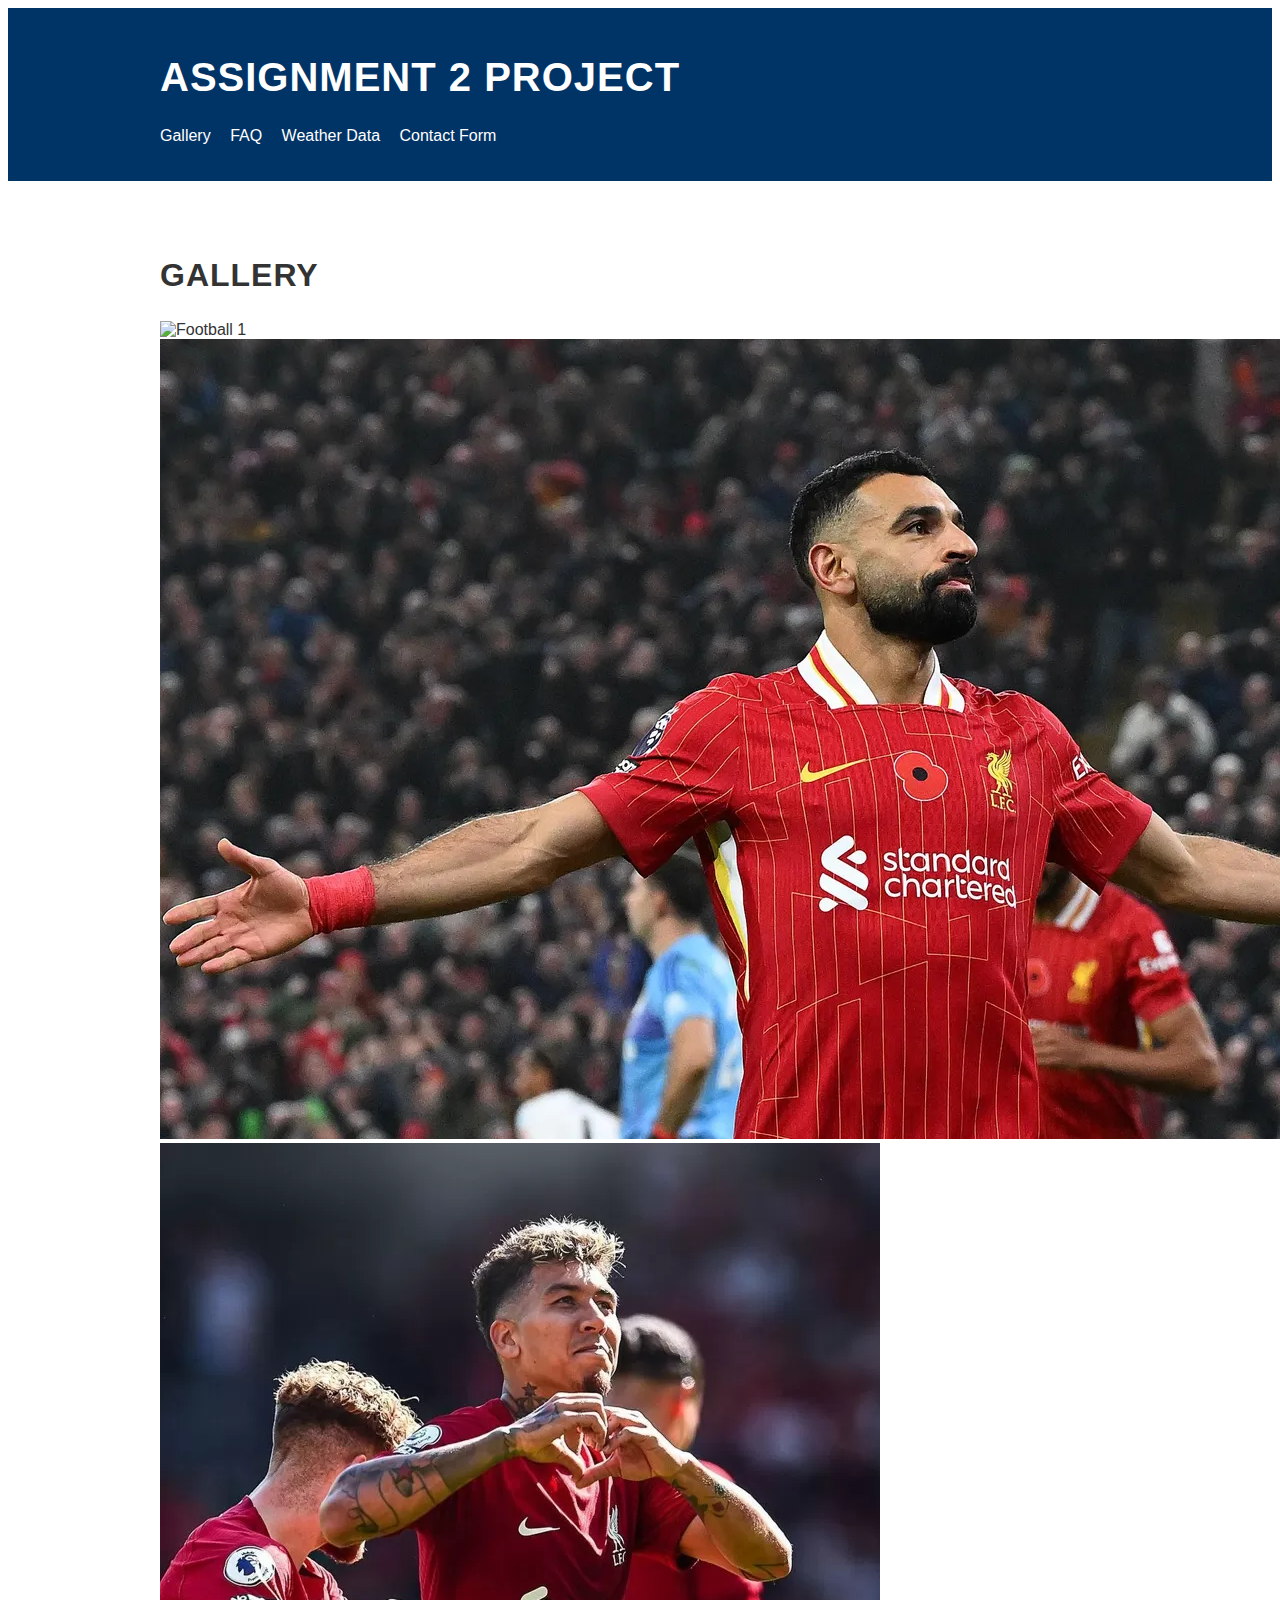
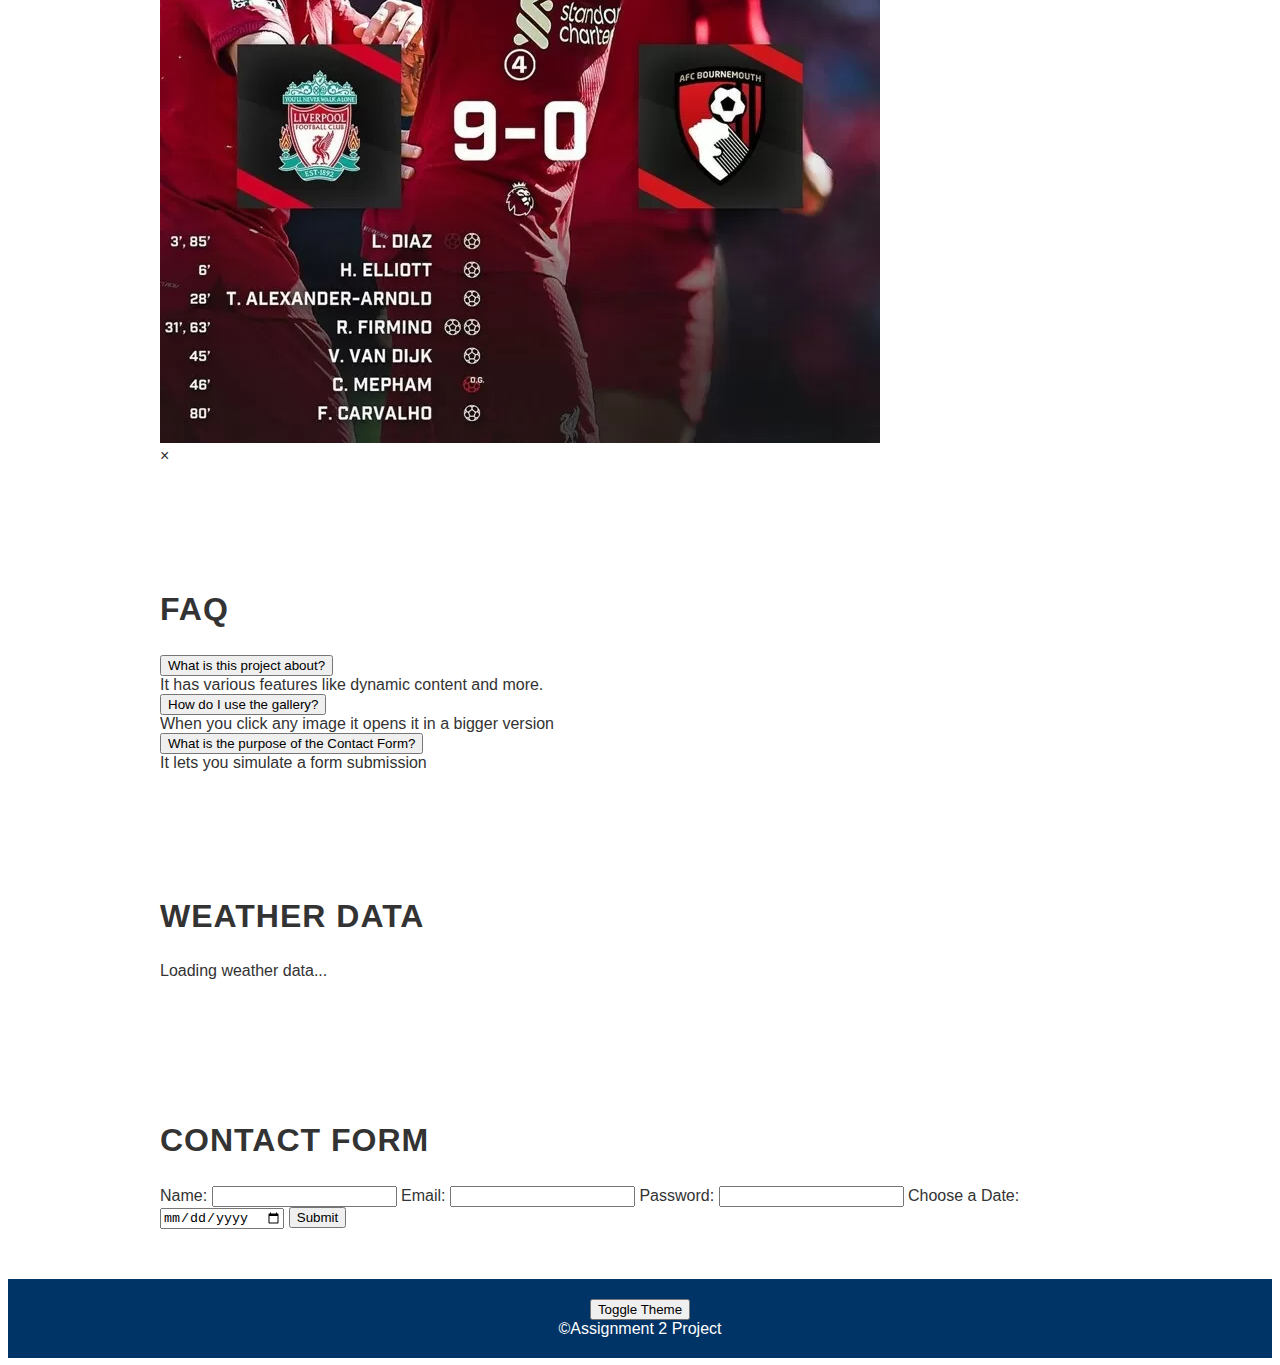
==== index.html @ 92aefbdb "Remove embedded repository Assignment3WEB" ====
<!DOCTYPE html>
<html lang="en">
<head>
    <meta charset="UTF-8">
    <meta name="viewport" content="width=device-width, initial-scale=1.0">
    <title>Assignment 2 - Complete</title>
    <link rel="stylesheet" href="styles.css">
    <link rel="stylesheet" href="https://cdnjs.cloudflare.com/ajax/libs/toastr.js/latest/toastr.min.css">
    <script src="https://code.jquery.com/jquery-3.6.0.min.js"></script>
    <script src="https://cdnjs.cloudflare.com/ajax/libs/toastr.js/latest/toastr.min.js"></script>
    <script src="script.js" defer></script>
    <script src="theme.js" defer></script>
</head>
<body>
    <header>
        <div class="container text-center">
            <h1 class="text-uppercase">Assignment 2 Project</h1>
            <nav>
                <ul class="list-unstyled d-flex justify-content-center">
                    <li><a href="#gallery">Gallery</a></li>
                    <li><a href="#faq">FAQ</a></li>
                    <li><a href="#weather">Weather Data</a></li>
                    <li><a href="#form">Contact Form</a></li>
                </ul>
            </nav>
        </div>
    </header>
    <section id="gallery" class="section-container">
        <div class="container">
            <h2 class="text-uppercase">Gallery</h2>
            <div class="gallery">
                <img src="football1.jpg" alt="Football 1" class="thumbnail" onclick="openModal('football1.jpg')">
                <img src="football2.jpg" alt="Football 2" class="thumbnail" onclick="openModal('football2.jpg')">
                <img src="football3.jpg" alt="Football 3" class="thumbnail" onclick="openModal('football3.jpg')">
            </div>
            <div id="modal" class="modal">
                <span class="close" onclick="closeModal()">&times;</span>
                <img id="modal-img" class="modal-content" src="">
            </div>
        </div>
    </section>
    <section id="faq" class="section-container">
        <div class="container">
            <h2 class="text-uppercase">FAQ</h2>
            <div class="accordion">
                <div class="accordion-item">
                    <button class="accordion-header">What is this project about?</button>
                    <div class="accordion-body">It has various features like dynamic content and more.</div>
                </div>
                <div class="accordion-item">
                    <button class="accordion-header">How do I use the gallery?</button>
                    <div class="accordion-body">When you click any image it opens it in a bigger version</div>
                </div>
                <div class="accordion-item">
                    <button class="accordion-header">What is the purpose of the Contact Form?</button>
                    <div class="accordion-body">It lets you simulate a form submission</div>
                </div>
            </div>
        </div>
    </section>
        </div>
    </section>
    <section id="weather" class="section-container">
        <div class="container text-center">
            <h2 class="text-uppercase">Weather Data</h2>
            <div id="weather-info">
                <p>Loading weather data...</p>
            </div>
        </div>
    </section>
    <section id="form" class="section-container">
        <div class="container">
            <h2 class="text-uppercase">Contact Form</h2>
            <form id="contact-form">
                <label for="name">Name:</label>
                <input type="text" id="name" name="name" required>
                
                <label for="email">Email:</label>
                <input type="email" id="email" name="email" required>
                
                <label for="password">Password:</label>
                <input type="password" id="password" name="password" required>
                
                <label for="date">Choose a Date:</label>
                <input type="date" id="date" name="date" required>

                <button type="submit">Submit</button>
            </form>
        </div>
    </section>
    <footer>
        <div class="container text-center">
            <button onclick="switchTheme()">Toggle Theme</button>
            <p>&copy;Assignment 2 Project</p>
        </div>
    </footer>
    <script>
        fetch('data.json')
            .then(response => response.json())
            .then(data => {
                const contentList = document.getElementById('content-list');
                data.products.forEach(product => {
                    const productItem = document.createElement('div');
                    productItem.className = 'product-item';
                    productItem.innerHTML = `<h3>${product.name}</h3>
                        <p>Price: $${product.price}</p>
                        <a href="details.html?name=${encodeURIComponent(product.name)}" class="view-more">View More</a>
                        <button class="edit-btn">Edit</button>
                        <button class="delete-btn">Delete</button>`;
                    contentList.appendChild(productItem);
                });
            })
            .catch(error => console.error('Error fetching data:', error));
        document.getElementById('content-list').addEventListener('click', function (event) {
            const target = event.target;

            if (target.classList.contains('delete-btn')) {
                const productItem = target.closest('.product-item');
                productItem.remove();
                toastr.success('Item deleted successfully!');
            }
            if (target.classList.contains('edit-btn')) {
                const productItem = target.closest('.product-item');
                const nameElement = productItem.querySelector('h3');
                const priceElement = productItem.querySelector('p');

  
                const newName = prompt('Edit Product Name:', nameElement.textContent);
                const newPrice = prompt('Edit Product Price:', priceElement.textContent.replace('Price: $', ''));

                if (newName && newPrice) {
                    nameElement.textContent = newName;
                    priceElement.textContent = `Price: $${newPrice}`;
                    toastr.success('Item edited successfully!');
                }
            }
        });
    </script>
</body>
</html>
---- styles.css ----
body {
    font-family: Arial, sans-serif;
    background-color: #fff;
    color: #333;
}

header {
    background-color: #003366;
    color: white;
    padding: 20px 0;
}

h1, h2, h3 {
    text-transform: uppercase;
    letter-spacing: 1px;
}

h1 {
    font-size: 2.5em;
}

h2 {
    font-size: 2em;
}

h3 {
    font-size: 1.5em;
}

.text-uppercase {
    text-transform: uppercase;
}

.text-nowrap {
    white-space: nowrap;
}

.container {
    max-width: 960px;
    margin: 0 auto;
    padding: 0 15px;
}

.section-container {
    padding: 50px 0;
}

.welcome-message {
    font-size: 2.5em;
    font-weight: bold;
    margin-bottom: 20px;
}

.registration-form input {
    margin-bottom: 20px;
}

.btn-primary {
    background-color: #003366;
    border: none;
    padding: 10px 20px;
    color: white;
    font-size: 1.2em;
    cursor: pointer;
    transition: background-color 0.3s ease, transform 0.3s ease;
}

.btn-primary:hover {
    background-color: #00509e;
    transform: scale(1.1);
}

.table {
    margin-top: 20px;
    font-size: 1.1em;
}

.table th, .table td {
    padding: 12px;
    text-align: center;
}

footer {
    background-color: #003366;
    color: white;
    padding: 20px 0;
    text-align: center;
}

footer p {
    margin: 0;
}

ul {
    padding-left: 0;
    list-style-type: none;
}

ul li {
    display: inline;
    margin-right: 15px;
}

ul li a {
    color: white;
    text-decoration: none;
}

ul li a:hover {
    color: #00509e;
}

.video-section {
    margin-top: 20px;
    padding-bottom: 20px;
}

.video-section video {
    width: 50%;
    max-width: 550px;
    margin: 0 auto;
    display: block;
}

#location {
    margin-top: 15px;
    font-size: 1.2em;
}

h1, h2, h3 {
    animation: fadeIn 2s ease-in-out;
}

@keyframes fadeIn {
    0% { opacity: 0; }
    100% { opacity: 1; }
}

@media screen and (max-width: 767px) {
    .container {
        padding: 0 10px;
    }

    h1 {
        font-size: 2em;
    }

    h2 {
        font-size: 1.8em;
    }

    .registration-form input {
        font-size: 1em;
    }

    .btn-primary {
        font-size: 1em;
    }

    .video-section video {
        max-width: 100%;
    }
}

.dark-theme {
    background-color: #333;
    color: #fff;
}

.dark-theme a {
    color: #4da6ff;
}

.dark-theme header, .dark-theme footer {
    background-color: #222;
    color: #ddd;
}
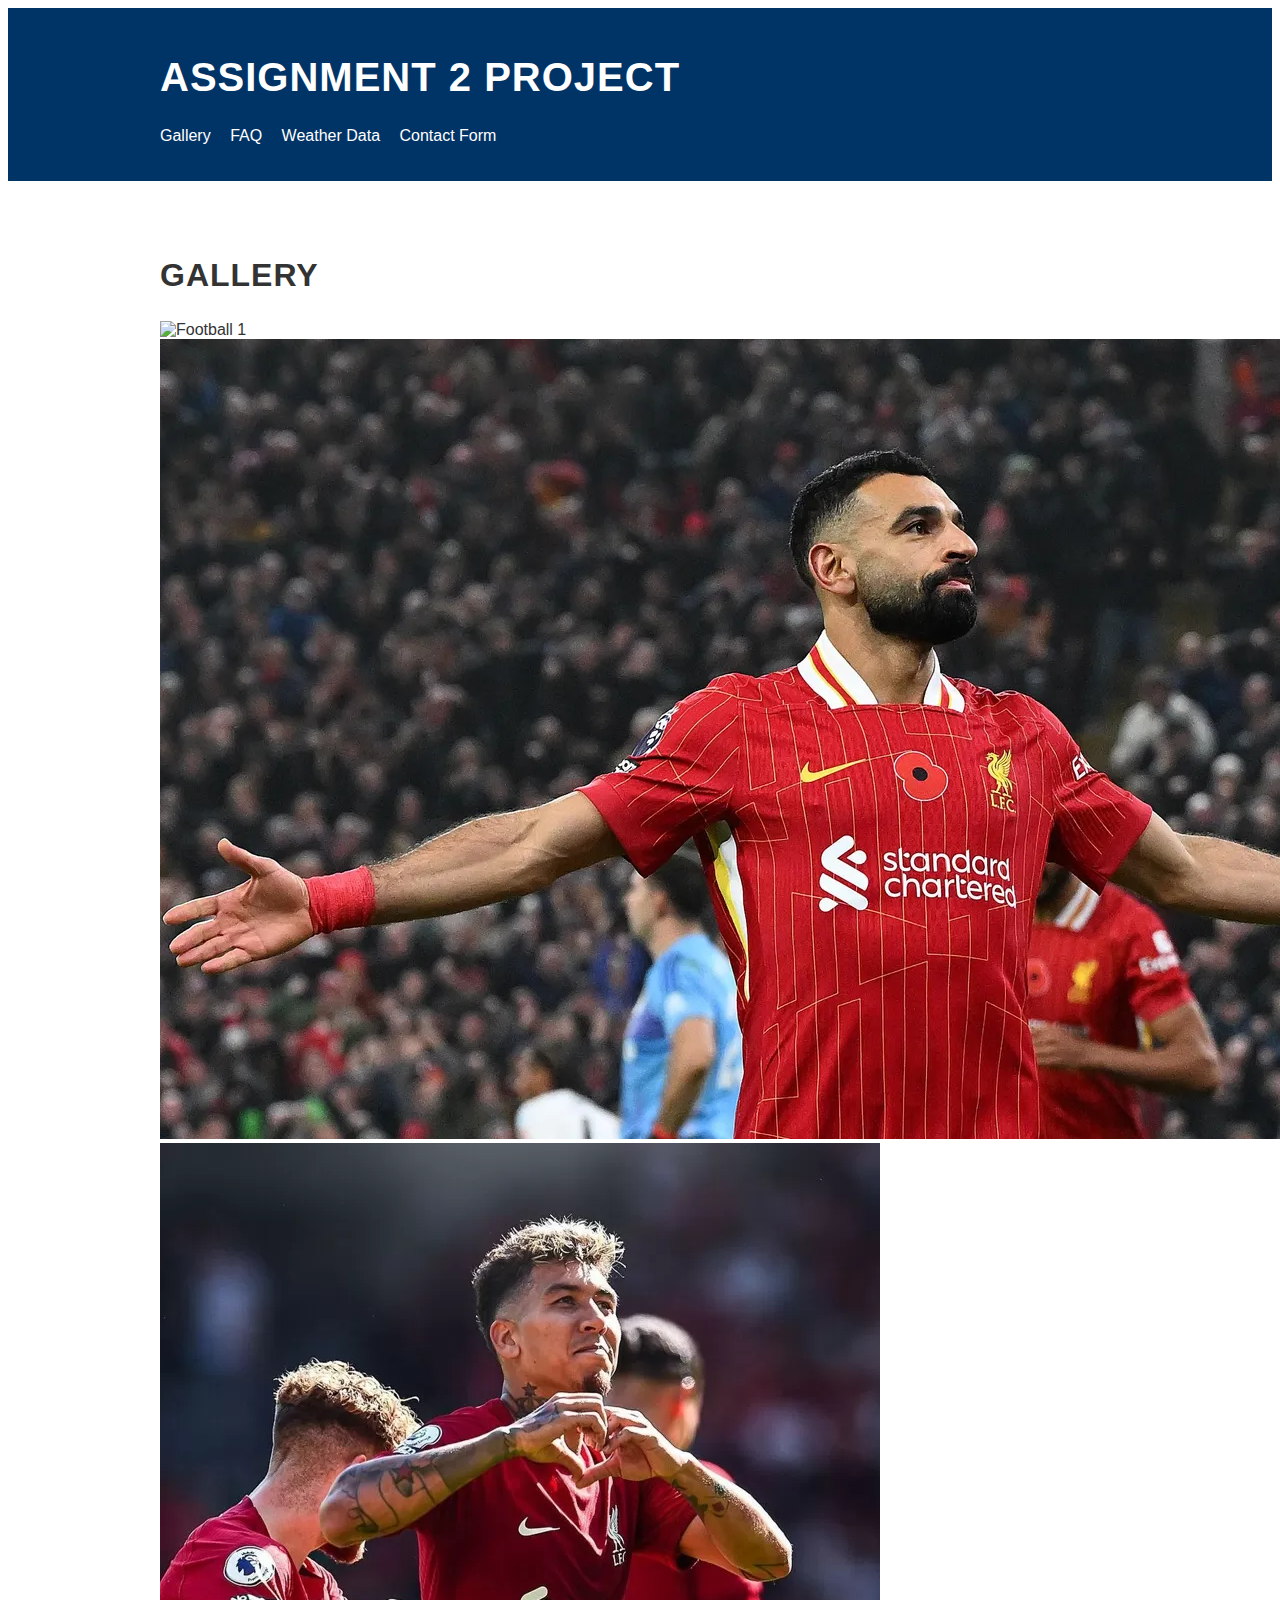
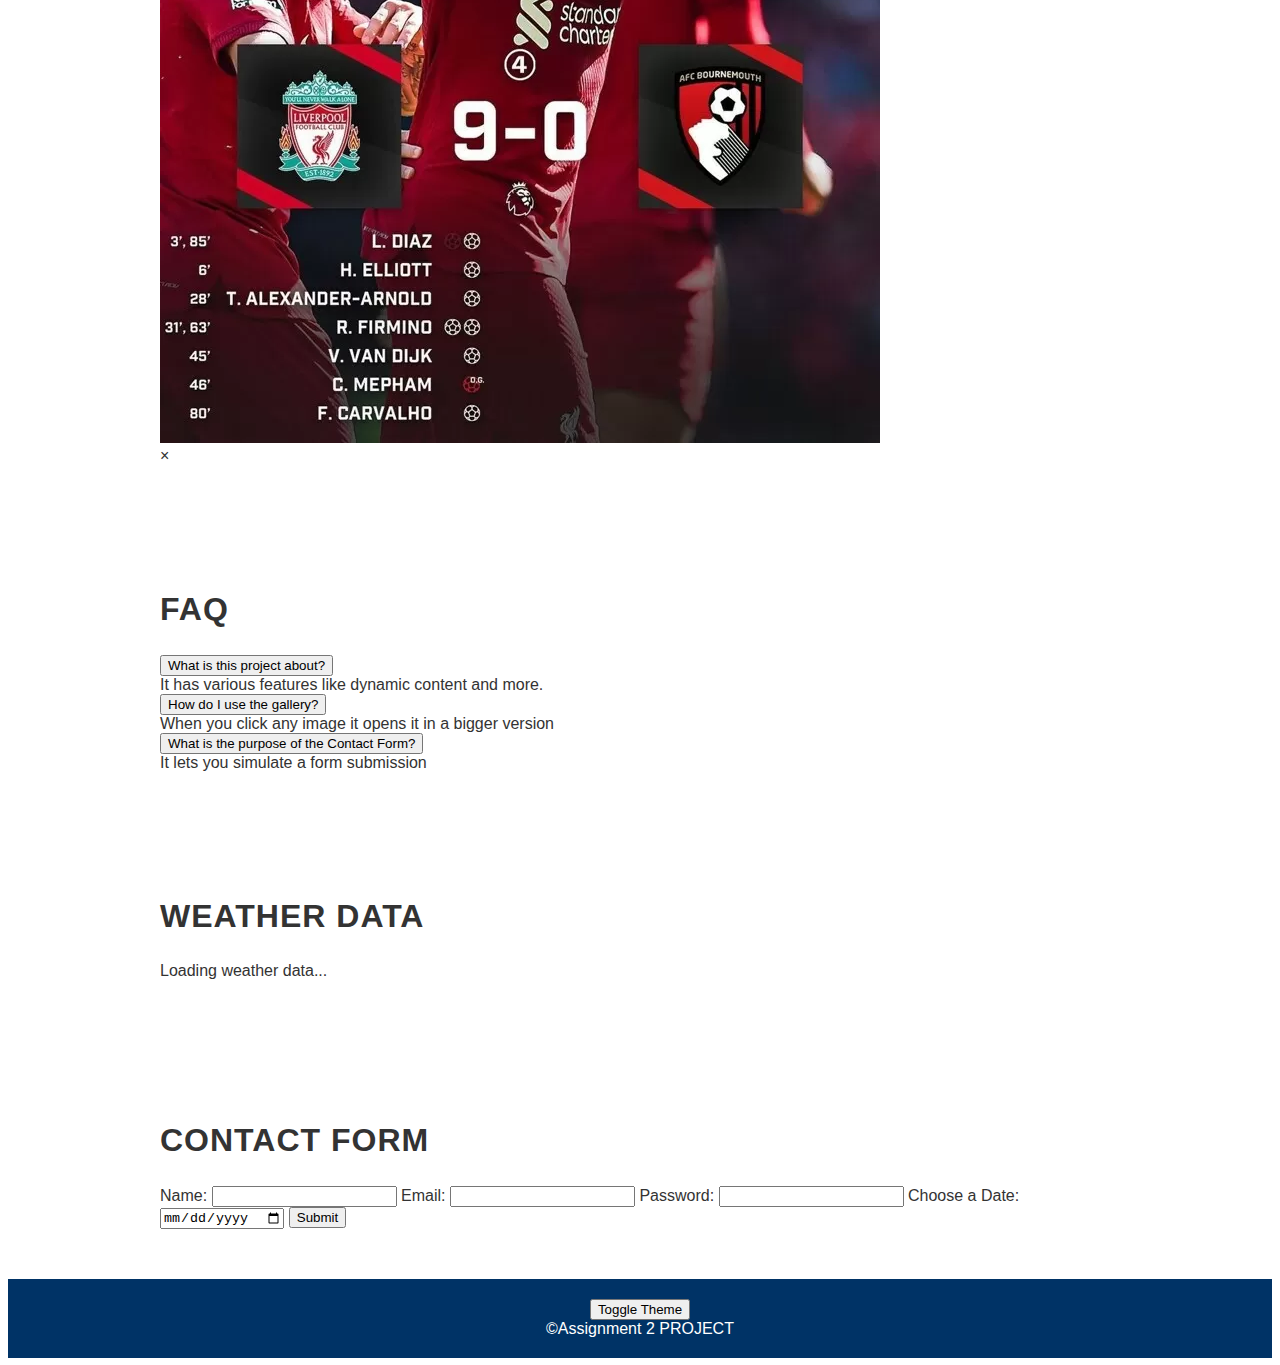
==== commit c8530cbb: "finished" ====
--- a/index.html
+++ b/index.html
@@ -91,7 +91,7 @@
     <footer>
         <div class="container text-center">
             <button onclick="switchTheme()">Toggle Theme</button>
-            <p>&copy;Assignment 2 Project</p>
+            <p>&copy;Assignment 2 PROJECT</p>
         </div>
     </footer>
     <script>
